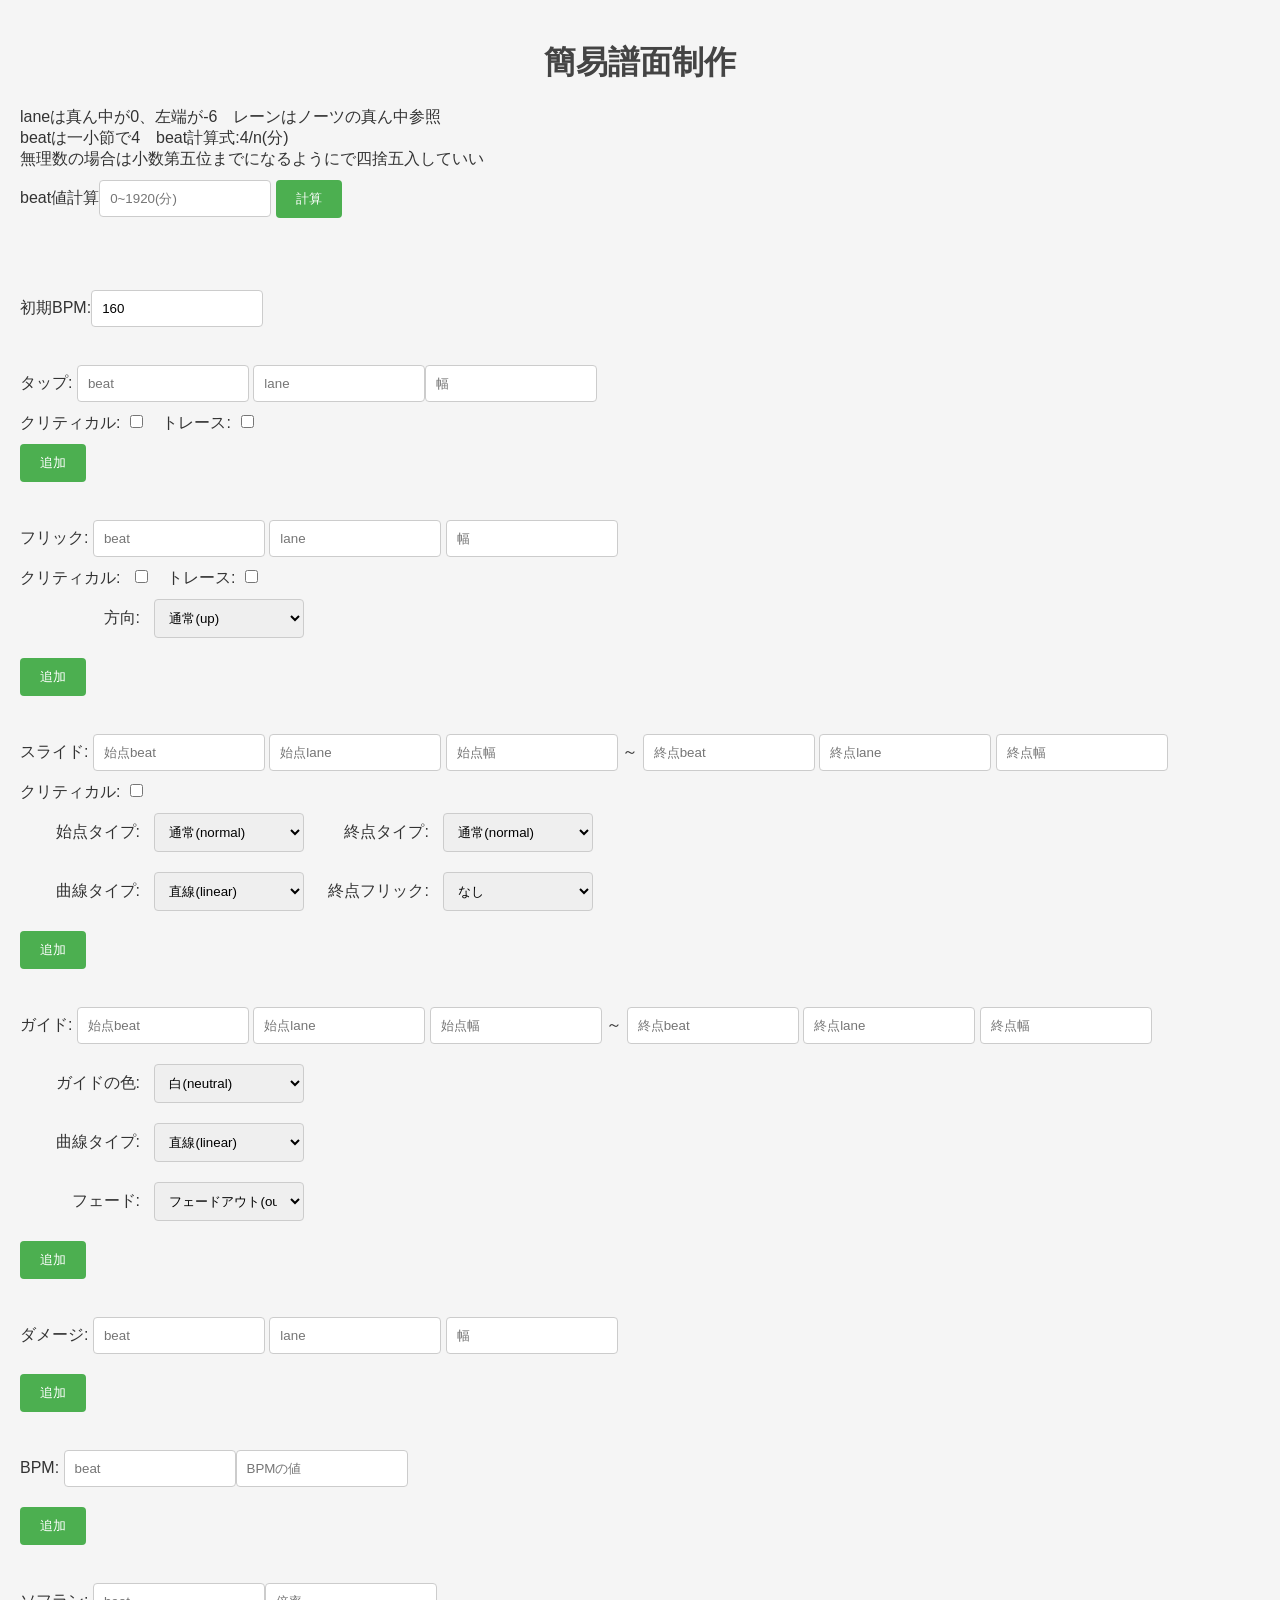
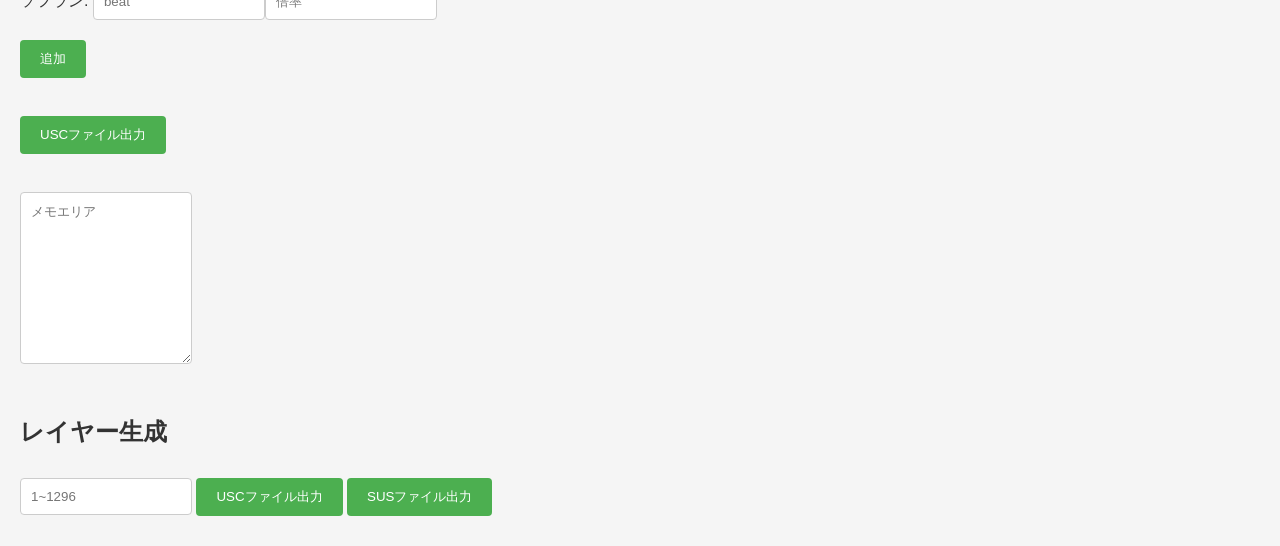
==== index.html @ 885da7bd "Update index.html" ====
<!DOCTYPE html>
<html lang="en">
<head>
<meta charset="UTF-8">
<meta name="viewport" content="width=device-width, initial-scale=1.0">
<title>簡易譜面制作ツール</title>
<link rel="stylesheet" href="Chart.css"> <!-- ここでCSSファイルをリンク -->
</head>
<body>

<h1>簡易譜面制作</h1>
laneは真ん中が0、左端が-6　レーンはノーツの真ん中参照
<br>beatは一小節で4　beat計算式:4/n(分)
<br>無理数の場合は小数第五位までになるようにで四捨五入していい<br>
beat値計算<input type="number" id="beat" min="0" max="1920" placeholder="0~1920(分)">
    <button onclick="calculation()">計算</button>
    <p id="result"></p>
<br><br>
初期BPM:<input type="number" id="inputNumber" min="0.001" max="99999" placeholder="0.001~99999">
<br><br>

タップ: <input type="number" id="Tapbeat" min="0" max="2000" placeholder="beat">
<input type="number" id="Taplane" min="-12" max="36" placeholder="lane"><input type="number" id="Tapwidth" min="0" max="36" placeholder="幅"><br>
クリティカル:<input type="checkbox" id="Tapcritical">　トレース:<input type="checkbox" id="Taptrace"><br>
<button onclick="Tapadd()">追加</button>
<br><br>

フリック:
<input type="number" id="Flickbeat" min="0" max="2000" placeholder="beat">
<input type="number" id="Flicklane" min="-12" max="24" placeholder="lane">
<input type="number" id="Flickwidth" min="0" max="36" placeholder="幅"><br>
クリティカル:
<input type="checkbox" id="Flickcritical">　トレース:<input type="checkbox" id="Flicktrace"><br>
<label for="Flickmuki">方向:</label>
<select id="Flickmuki">
    <option value="up">通常(up)</option>
    <option value="right">右(right)</option>
    <option value="left">左(left)</option>
    <option value="none">矢印なし(none)</option>
</select><br>
<button onclick="Flickadd()">追加</button>
<br><br>

スライド: 
<input type="number" id="SlidebeatSTART" min="0" max="2000" placeholder="始点beat">
<input type="number" id="SlidelaneSTART" min="-12" max="24" placeholder="始点lane">
<input type="number" id="SlidewidthSTART" min="0" max="36" placeholder="始点幅"> ～
<input type="number" id="SlidebeatEND" min="0" max="2000" placeholder="終点beat">
<input type="number" id="SlidelaneEND" min="-12" max="24" placeholder="終点lane">
<input type="number" id="SlidewidthEND" min="0" max="36" placeholder="終点幅"><br>
クリティカル:<input type="checkbox" id="Slidecritical"><br>
<label for="SlidetypeSTART">始点タイプ:</label>
<select id="SlidetypeSTART">
    <option value="normal">通常(normal)</option>
    <option value="trace">トレース(trace)</option>
    <option value="none">始点消し(none)</option>
</select>
<label for="SlidetypeEND">終点タイプ:</label>
<select id="SlidetypeEND">
    <option value="normal">通常(normal)</option>
    <option value="trace">トレース(trace)</option>
    <option value="none">終点消し(none)</option>
</select><br>
<label for="curve1">曲線タイプ:</label>
<select id="curve1">
    <option value="linear">直線(linear)</option>
    <option value="in">加速(in)</option>
    <option value="out">減速(out)</option>
    <option value="inout">加速+減速(inout)</option>
    <option value="outin">減速+加速(outin)</option>
</select>
<label for="ENDFlickmuki">終点フリック:</label>
<select id="ENDFlickmuki">
    <option value=>なし</option>
    <option value="up">通常(up)</option>
    <option value="right">右(right)</option>
    <option value="left">左(left)</option>
</select><br>
<button onclick="Slideadd()">追加</button>

<br><br>

ガイド:
<input type="number" id="GuidebeatSTART" min="0" max="2000" placeholder="始点beat">
<input type="number" id="GuidelaneSTART" min="-12" max="24" placeholder="始点lane">
<input type="number" id="GuidewidthSTART" min="0" max="36" placeholder="始点幅"> ～
<input type="number" id="GuidebeatEND" min="0" max="2000" placeholder="終点beat">
<input type="number" id="GuidelaneEND" min="-12" max="24" placeholder="終点lane">
<input type="number" id="GuidewidthEND" min="0" max="36" placeholder="終点幅"><br>
<label for="color">ガイドの色:</label>
<select id="color">
    <option value="neutral">白(neutral)</option>
    <option value="red">赤(red)</option>
    <option value="green">緑(green)</option>
    <option value="blue">青(blue)</option>
    <option value="yellow">黄(yellow)</option>
    <option value="purple">紫(purple)</option>
    <option value="cyan">水(cyan)</option>
    <option value="black">黒(black)</option>
</select><br>
<label for="curve2">曲線タイプ:</label>
<select id="curve2">
    <option value="linear">直線(linear)</option>
    <option value="in">加速(in)</option>
    <option value="out">減速(out)</option>
    <option value="inout">加速+減速(outin)</option>
    <option value="outin">減速+加速(inout)</option>
</select><br>
<label for="fade">フェード:</label>
<select id="fade">
    <option value="out">フェードアウト(out)</option>
    <option value="none">フェードなし(none)</option>
    <option value="in">フェードイン(in)</option>
</select><br>
<button onclick="Guideadd()">追加</button>

<br><br>

ダメージ:
<input type="number" id="Damagebeat" min="0" max="2000" placeholder="beat">
<input type="number" id="Damagelane" min="-12" max="24" placeholder="lane">
<input type="number" id="Damagewidth" min="0" max="36" placeholder="幅"><br>
<button onclick="Damageadd()">追加</button>
<br><br>

BPM: <input type="number" id="BPMbeat" min="0" max="2000" placeholder="beat"><input type="number" id="BPMvalue" min="0.001" max="99999" placeholder="BPMの値"><br><button onclick="BPMadd()">追加</button>
<br><br>

ソフラン: <input type="number" id="Speedbeat" min="0" max="2000" placeholder="beat"><input type="number" id="Speedvalue" min="-1000000" max="1000000" placeholder="倍率"><br><button onclick="Speedadd()">追加</button>

<br>
<br>
<button onclick="downloadUSCFile()">USCファイル出力</button>
<br>
<br>
<textarea placeholder="メモエリア"></textarea><br><br>

<h2>レイヤー生成</h2>

<input type="number" id="inputNumber2" min="1" max="1296" placeholder="1~1296">
<button onclick="downloadUSCFile1()">USCファイル出力</button>
<button onclick="downloadSUSFile1()">SUSファイル出力</button>

<script>

function calculation() {
            const beatValue = document.getElementById('beat').value;
            const beatNumber = parseFloat(beatValue);
            const result = 4 / beatNumber;
            const roundedResult = result.toFixed(10);
            document.getElementById('result').innerText = `計算結果: ${roundedResult}`;
            }

            document.addEventListener('DOMContentLoaded', function() {
            document.getElementById('inputNumber').value = 160;
        });

var chartData = {
    "usc": {
        "objects": [],
        "offset": -0.0
    },
    "version": 2
};

var tapIdCounter = 0;

function Tapadd() {
    var Tapbeat = parseFloat(document.getElementById("Tapbeat").value);
    var Taplane = parseInt(document.getElementById("Taplane").value);
    var Tapwidth = parseInt(document.getElementById("Tapwidth").value) / 2;
    var Tapcritical = document.getElementById("Tapcritical").checked;
    var Taptrace = document.getElementById("Taptrace").checked;

    if (!isNaN(Tapbeat) && !isNaN(Taplane) && !isNaN(Tapwidth)) {
        var tapObject = {
            "beat": Tapbeat,
            "critical": Tapcritical,
            "lane": Taplane,
            "size": Tapwidth,
            "timeScaleGroup": 0,
            "trace": Taptrace,
            "type": "single"
        };

        chartData.usc.objects.push(tapObject);
        console.log(chartData);

        // 表示用の要素を作成
        var tapInfo = document.createElement("div");
        tapInfo.className = "saved-info";
        tapInfo.setAttribute("data-tapid", tapIdCounter);
        tapInfo.innerHTML = `タップ  Beat:${Tapbeat}, レーン:${Taplane}, 幅:${Tapwidth * 2}, クリティカル化:${Tapcritical ? '⭕' : '❌'}, トレース化:${Taptrace ? '⭕' : '❌'}<button onclick="deleteTap(this)">削除</button>`;

        var memoArea = document.querySelector("textarea");
        memoArea.insertAdjacentElement("beforebegin", tapInfo);

        tapIdCounter++;
    } else {
        alert("全てのフィールドに有効な値を入力してください。");
    }
}

function deleteTap(button) {
    var infoElement = button.parentElement;
    var tapId = parseInt(infoElement.getAttribute("data-tapid")); // 要素のIDを取得

    var index = findTapIndexById(tapId);
    if (index !== -1) {
        chartData.usc.objects.splice(index, 1);
        console.log(chartData);
    }

    infoElement.parentNode.removeChild(infoElement);
}

function findTapIndexById(tapId) {
    for (var i = 0; i < chartData.usc.objects.length; i++) {
        if (chartData.usc.objects[i].id === tapId) {
            return i;
        }
    }
    return -1;
}

var flickIdCounter = 0;

function Flickadd() {
    var Flickbeat = parseFloat(document.getElementById("Flickbeat").value);
            var Flicklane = parseInt(document.getElementById("Flicklane").value);
            var Flickwidth = parseInt(document.getElementById("Flickwidth").value) / 2;
            var Flickcritical = document.getElementById("Flickcritical").checked;
            var Flickmuki = document.getElementById("Flickmuki").value;
            var Flicktrace = document.getElementById("Flicktrace").checked;

            if (!isNaN(Flickbeat) && !isNaN(Flicklane) && !isNaN(Flickwidth)) {
                var flickObject = {
                    "beat": Flickbeat,
                    "critical": Flickcritical,
                    "direction": Flickmuki,
                    "lane": Flicklane,
                    "size": Flickwidth,
                    "timeScaleGroup": 0,
                    "trace": Flicktrace,
                    "type": "single"
                };

                chartData.usc.objects.push(flickObject);
                console.log(chartData);

                var flickInfo = document.createElement("div");
                flickInfo.className = "saved-info";
                flickInfo.setAttribute("data-flickid", flickIdCounter);
                flickInfo.innerHTML = `フリック　Beat:${Flickbeat}, Lane:${Flicklane}, 幅:${Flickwidth * 2}, 方向:${Flickmuki}, クリティカル化:${Flickcritical ? '⭕' : '❌'}, トレース化:${Flicktrace ? '⭕' : '❌'}<button onclick="deleteFlick(this)">削除</button>`;

                var memoArea = document.querySelector("textarea");
                memoArea.insertAdjacentElement("beforebegin", flickInfo);

                flickIdCounter++;
            } else {
                alert("全てのフィールドに有効な値を入力してください。");
            }
        }

        function deleteFlick(button) {
            var infoElement = button.parentElement;
            var Flickbeat = parseFloat(infoElement.textContent.match(/Beat:\s(\d+(\.\d+)?)/)[1]);
            var index = findFlickIndex(Flickbeat);

            if (index !== -1) {
                chartData.usc.objects.splice(index, 1);
                console.log(chartData);
            }

            infoElement.parentNode.removeChild(infoElement);
        }

        function findFlickIndex(Flickbeat) {
            for (var i = 0; i < chartData.usc.objects.length; i++) {
                if (chartData.usc.objects[i].type === "single" &&
                    chartData.usc.objects[i].beat === Flickbeat) {
                    return i;
                }
            }
            return -1;
        }


var slideIdCounter = 0;

function Slideadd() {
            var SlidebeatSTART = parseFloat(document.getElementById("SlidebeatSTART").value);
            var SlidelaneSTART = parseInt(document.getElementById("SlidelaneSTART").value);
            var SlidewidthSTART = parseInt(document.getElementById("SlidewidthSTART").value) / 2;
            var SlidetypeSTART = document.getElementById("SlidetypeSTART").value;

            var SlidebeatEND = parseFloat(document.getElementById("SlidebeatEND").value);
            var SlidelaneEND = parseInt(document.getElementById("SlidelaneEND").value);
            var SlidewidthEND = parseInt(document.getElementById("SlidewidthEND").value) / 2;
            var SlidetypeEND = document.getElementById("SlidetypeEND").value;

            var curve1 = document.getElementById("curve1").value;
            var ENDFlickmuki = document.getElementById("ENDFlickmuki").value;
            var Slidecritical = document.getElementById("Slidecritical").checked;

            if (!isNaN(SlidebeatSTART) && !isNaN(SlidelaneSTART) && !isNaN(SlidewidthSTART) &&
                !isNaN(SlidebeatEND) && !isNaN(SlidelaneEND) && !isNaN(SlidewidthEND)) {

                var slideObject = {
                    "connections": [
                        {
                            "beat": SlidebeatSTART,
                            "critical": Slidecritical,
                            "ease": curve1,
                            "judgeType": SlidetypeSTART,
                            "lane": SlidelaneSTART,
                            "size": SlidewidthSTART,
                            "timeScaleGroup": 0,
                            "type": "start"
                        },
                        {
                            "beat": SlidebeatEND,
                            "critical": Slidecritical,
                            "judgeType": SlidetypeEND,
                            "lane": SlidelaneEND,
                            "size": SlidewidthEND,
                            "timeScaleGroup": 0,
                            "type": "end"
                        }
                    ],
                    "critical": false,
                    "type": "slide"
                };

                // ENDFlickmukiが空でない場合にdirectionプロパティを追加
                if (ENDFlickmuki !== "") {
                    slideObject.connections[1].direction = ENDFlickmuki;
                }

                chartData.usc.objects.push(slideObject);
                console.log(chartData);

                // 表示用の要素を作成
                var slideInfo = document.createElement("div");
                slideInfo.className = "saved-info";
                slideInfo.setAttribute("data-slideid", slideIdCounter);
                slideInfo.innerHTML = `スライド 始点Beat:${SlidebeatSTART}, 始点Lane:${SlidelaneSTART}, 始点幅:${SlidewidthSTART * 2} 終点Beat:${SlidebeatEND}, 終点Lane:${SlidelaneEND}, 終点幅:${SlidewidthEND * 2}, カーブ:${curve1}, クリティカル化:${Slidecritical ? '⭕' : '❌'}, 始点タイプ:${SlidetypeSTART}, 終点タイプ:${SlidetypeEND}, 終点フリック:${ENDFlickmuki}<button onclick="Slidedelete(this)">削除</button>`;

                var memoArea = document.querySelector("textarea");
                memoArea.insertAdjacentElement("beforebegin", slideInfo);

                slideIdCounter++;
            } else {
                alert("全てのフィールドに有効な値を入力してください。");
            }
        }

        function Slidedelete(button) {
            var infoElement = button.parentElement;
            var SlidebeatSTART = parseFloat(infoElement.textContent.match(/始点Beat:(\d+(\.\d+)?)/)[1]);
            var SlidebeatEND = parseFloat(infoElement.textContent.match(/終点Beat:(\d+(\.\d+)?)/)[1]);
            var index = findSlideIndex(SlidebeatSTART, SlidebeatEND);

            if (index !== -1) {
                chartData.usc.objects.splice(index, 1);
                console.log(chartData);
            }

            infoElement.parentNode.removeChild(infoElement);
        }

        function findSlideIndex(SlidebeatSTART, SlidebeatEND) {
            for (var i = 0; i < chartData.usc.objects.length; i++) {
                if (chartData.usc.objects[i].type === "slide" &&
                    chartData.usc.objects[i].connections[0].beat === SlidebeatSTART &&
                    chartData.usc.objects[i].connections[1].beat === SlidebeatEND) {
                    return i;
                }
            }
            return -1;
        }

function deleteSlide(button) {
    var infoElement = button.parentElement;
    var slideId = parseInt(infoElement.getAttribute("data-slideid"));

    infoElement.parentNode.removeChild(infoElement);

    var SlidebeatSTART = parseFloat(infoElement.textContent.match(/開始Beat:\s(\d+(\.\d+)?)/)[1]);
    var index = findSlideIndex(SlidebeatSTART);
    if (index !== -1) {
        chartData.usc.objects.splice(index, 1);
        console.log(chartData);
    }
}

function findSlideIndex(SlidebeatSTART) {
    for (var i = 0; i < chartData.usc.objects.length; i++) {
        if (chartData.usc.objects[i].type === "slide" &&
            chartData.usc.objects[i].connections[0].beat === SlidebeatSTART) {
            return i;
        }
    }
    return -1;
}

var guideIdCounter = 0;

function Guideadd() {
            var GuidebeatSTART = parseFloat(document.getElementById("GuidebeatSTART").value);
            var GuidelaneSTART = parseInt(document.getElementById("GuidelaneSTART").value);
            var GuidewidthSTART = parseInt(document.getElementById("GuidewidthSTART").value) / 2;

            var GuidebeatEND = parseFloat(document.getElementById("GuidebeatEND").value);
            var GuidelaneEND = parseInt(document.getElementById("GuidelaneEND").value);
            var GuidewidthEND = parseInt(document.getElementById("GuidewidthEND").value) / 2;

            var curve2 = document.getElementById("curve2").value;
            var color = document.getElementById("color").value;
            var fade = document.getElementById("fade").value;

            if (!isNaN(GuidebeatSTART) && !isNaN(GuidelaneSTART) && !isNaN(GuidewidthSTART) &&
                !isNaN(GuidebeatEND) && !isNaN(GuidelaneEND) && !isNaN(GuidewidthEND)) {

                var guideObject = {
                    "color": color,
                    "fade": fade,
                    "midpoints": [
                        {
                            "beat": GuidebeatSTART,
                            "ease": curve2,
                            "lane": GuidelaneSTART,
                            "size": GuidewidthSTART,
                            "timeScaleGroup": 0
                        },
                        {
                            "beat": GuidebeatEND,
                            "ease": curve2,
                            "lane": GuidelaneEND,
                            "size": GuidewidthEND,
                            "timeScaleGroup": 0
                        }
                    ],
                    "type": "guide"
                };

                chartData.usc.objects.push(guideObject);
                console.log(chartData);

                // 表示用の要素を作成
                var guideInfo = document.createElement("div");
                guideInfo.className = "saved-info";
                guideInfo.setAttribute("data-guideid", guideIdCounter);
                guideInfo.innerHTML = `ガイド 始点Beat:${GuidebeatSTART}, 始点Lane:${GuidelaneSTART}, 始点幅:${GuidewidthSTART * 2} 終点Beat:${GuidebeatEND}, 終点Lane:${GuidelaneEND}, 終点幅:${GuidewidthEND * 2}, カーブ:${curve2}, 色:${color}, フェード:${fade}<button onclick="Guidedelete(this)">削除</button>`;

                var memoArea = document.querySelector("textarea");
                memoArea.insertAdjacentElement("beforebegin", guideInfo);

                guideIdCounter++;
            } else {
                alert("全てのフィールドに有効な値を入力してください。");
            }
        }

        function Guidedelete(button) {
            var infoElement = button.parentElement;
            var GuidebeatSTART = parseFloat(infoElement.textContent.match(/始点Beat:(\d+(\.\d+)?)/)[1]);
            var GuidebeatEND = parseFloat(infoElement.textContent.match(/終点Beat:(\d+(\.\d+)?)/)[1]);
            var index = findGuideIndex(GuidebeatSTART, GuidebeatEND);

            if (index !== -1) {
                chartData.usc.objects.splice(index, 1);
                console.log(chartData);
            }

            infoElement.parentNode.removeChild(infoElement);
        }

        function findGuideIndex(GuidebeatSTART, GuidebeatEND) {
            for (var i = 0; i < chartData.usc.objects.length; i++) {
                if (chartData.usc.objects[i].type === "guide" &&
                    chartData.usc.objects[i].midpoints[0].beat === GuidebeatSTART &&
                    chartData.usc.objects[i].midpoints[1].beat === GuidebeatEND) {
                    return i;
                }
            }
            return -1;
        }

var bpmIdCounter = 0;

function BPMadd() {
    var BPMbeat = parseFloat(document.getElementById("BPMbeat").value);
    var BPMvalue = parseFloat(document.getElementById("BPMvalue").value);

    if (!isNaN(BPMbeat) && !isNaN(BPMvalue)) {
        var bpmObject = {
            "id": bpmIdCounter,
            "beat": BPMbeat,
            "bpm": BPMvalue,
            "type": "bpm"
        };

        var index = findTimeScaleGroupIndex();
        if (index === -1) {
            chartData.usc.objects.push(bpmObject);
        } else {
            chartData.usc.objects.splice(index, 0, bpmObject);
        }
        console.log(chartData);

        // 表示用の要素を作成
        var bpmInfo = document.createElement("div");
        bpmInfo.className = "saved-info";
        bpmInfo.setAttribute("data-bpmid", bpmIdCounter);
        bpmInfo.innerHTML = `BPM Beat:${BPMbeat}, BPM:${BPMvalue} <button onclick="deleteBPM(this)">削除</button>`;

        var memoArea = document.querySelector("textarea");
        memoArea.insertAdjacentElement("beforebegin", bpmInfo);

        bpmIdCounter++;
    } else {
        alert("全てのフィールドに有効な値を入力してください。");
    }
}

function deleteBPM(button) {
    var infoElement = button.parentElement;
    var bpmId = parseInt(infoElement.getAttribute("data-bpmid"));

    var index = findBPMIndexById(bpmId);
    if (index !== -1) {
        chartData.usc.objects.splice(index, 1);
        console.log(chartData);
    }

    infoElement.parentNode.removeChild(infoElement);
}

function findBPMIndexById(bpmId) {
    for (var i = 0; i < chartData.usc.objects.length; i++) {
        if (chartData.usc.objects[i].id === bpmId && chartData.usc.objects[i].type === "bpm") {
            return i;
        }
    }
    return -1;
}

function findTimeScaleGroupIndex() {
    for (var i = 0; i < chartData.usc.objects.length; i++) {
        if (chartData.usc.objects[i].type === "timeScaleGroup") {
            return i;
        }
    }
    return -1;
}

var speedIdCounter = 0;

function Speedadd() {
    var Speedbeat = parseFloat(document.getElementById("Speedbeat").value);
    var Speedvalue = parseFloat(document.getElementById("Speedvalue").value);

    if (!isNaN(Speedbeat) && !isNaN(Speedvalue)) {
        var speedChange = {
            "beat": Speedbeat,
            "timeScale": Speedvalue
        };

        var timeScaleGroup = chartData.usc.objects.find(obj => obj.type === "timeScaleGroup");
        if (!timeScaleGroup) {

            timeScaleGroup = {
                "changes": [
                    {
                        "beat": 0,
                        "timeScale": 1
                    }
                ],
                "type": "timeScaleGroup"
            };
            chartData.usc.objects.push(timeScaleGroup);
        }

        timeScaleGroup.changes.push(speedChange);
        console.log(chartData);

        // 表示用の要素を作成
        var speedInfo = document.createElement("div");
        speedInfo.className = "saved-info";
        speedInfo.setAttribute("data-speedid", speedIdCounter);
        speedInfo.innerHTML = `速度変化 Beat:${Speedbeat}, 倍率:${Speedvalue} <button onclick="deleteSpeed(this)">削除</button>`;

        var memoArea = document.querySelector("textarea");
        memoArea.insertAdjacentElement("beforebegin", speedInfo);

        speedIdCounter++;
    } else {
        alert("全てのフィールドに有効な値を入力してください。");
    }
}

function deleteSpeed(button) {
    var infoElement = button.parentElement;
    var speedId = parseInt(infoElement.getAttribute("data-speedid"));

    // 表示されている要素を削除
    infoElement.parentNode.removeChild(infoElement);

    // chartDataから削除
    var Speedbeat = parseFloat(infoElement.textContent.match(/Beat:\s(\d+(\.\d+)?)/)[1]);
    var index = findSpeedChangeIndex(Speedbeat);
    if (index !== -1) {
        chartData.usc.objects.forEach(obj => {
            if (obj.type === "timeScaleGroup") {
                obj.changes.splice(index, 1);
                console.log(chartData);
            }
        });
    }
}

function findSpeedChangeIndex(Speedbeat) {
    // beatに一致するtimeScaleを検索
    for (var obj of chartData.usc.objects) {
        if (obj.type === "timeScaleGroup") {
            for (var i = 0; i < obj.changes.length; i++) {
                if (obj.changes[i].beat === Speedbeat) {
                    return i;
                }
            }
        }
    }
    return -1;
}

var damageIdCounter = 0;

function Damageadd() {
    var Damagebeat = parseFloat(document.getElementById("Damagebeat").value);
    var Damagelane = parseInt(document.getElementById("Damagelane").value);
    var Damagewidth = parseInt(document.getElementById("Damagewidth").value) / 2;

    if (!isNaN(Damagebeat) && !isNaN(Damagelane) && !isNaN(Damagewidth)) {
        var damageObject = {
            "beat": Damagebeat,
            "lane": Damagelane,
            "size": Damagewidth,
            "timeScaleGroup": 0,
            "type": "damage"
        };

        chartData.usc.objects.push(damageObject);
        console.log(chartData);

        // 表示用の要素を作成
        var damageInfo = document.createElement("div");
        damageInfo.className = "saved-info";
        damageInfo.setAttribute("data-damageid", damageIdCounter);
        damageInfo.innerHTML = `ダメージ Beat: ${Damagebeat}, Lane: ${Damagelane}, 幅: ${Damagewidth * 2} <button onclick="deleteDamage(this)">削除</button>`;

        var memoArea = document.querySelector("textarea");
        memoArea.insertAdjacentElement("beforebegin", damageInfo);

        damageIdCounter++;
    } else {
        alert("全てのフィールドに有効な値を入力してください。");
    }
}

function deleteDamage(button) {
    var infoElement = button.parentElement;
    var damageId = parseInt(infoElement.getAttribute("data-damageid"));

    infoElement.parentNode.removeChild(infoElement);

    var Damagebeat = parseFloat(infoElement.textContent.match(/Beat:\s(\d+(\.\d+)?)/)[1]);
    var index = findDamageIndex(Damagebeat);
    if (index !== -1) {
        chartData.usc.objects.splice(index, 1);
        console.log(chartData);
    }
}

function findDamageIndex(Damagebeat) {
    for (var i = 0; i < chartData.usc.objects.length; i++) {
        if (chartData.usc.objects[i].type === "damage" &&
            chartData.usc.objects[i].beat === Damagebeat) {
            return i;
        }
    }
    return -1;
}


function downloadUSCFile() {
    var inputElement = document.getElementById("inputNumber");
    var bpm = parseFloat(inputElement.value);

    if (bpm >= 0.1 && bpm <= 99999) {
        var bpmObject = {
            "beat": 0.0,
            "bpm": bpm,
            "type": "bpm"
        };

        var timeScaleGroupObject = {
            "changes": [
                {
                    "beat": 0.0,
                    "timeScale": 1.0
                }
            ],
            "type": "timeScaleGroup"
        };

        chartData.usc.objects.unshift(bpmObject, timeScaleGroupObject);

        var blob = new Blob([JSON.stringify(chartData, null, 4)], {type: "application/json"});
        
        var link = document.createElement("a");
        link.href = window.URL.createObjectURL(blob);
        link.download = "chart.usc";

        document.body.appendChild(link);
        link.click();

        document.body.removeChild(link);
    } else {
        alert("BPMに数字を入力してください。");
    }
}


function toBase36(num) {
    return num.toString(36).toUpperCase().padStart(2, '0');
}

function downloadUSCFile1() {
    var inputElement = document.getElementById("inputNumber2");
    var number = inputElement.value;

    if (number >= 1 && number <= 1296) {
        // Create a JSON object with the desired content
        var jsonData = {
            "usc": {
                "objects": [
                    {
                        "beat": 0.0,
                        "bpm": 160.0,
                        "type": "bpm"
                    },
                    {
                        "changes": [
                            {
                                "beat": 0.0,
                                "timeScale": 1.0
                            }
                        ],
                        "type": "timeScaleGroup"
                    }
                ],
                "offset": -0.0
            },
            "version": 2
        };

        // Add additional timeScaleGroup objects for numbers larger than 2
        for (var i = 2; i <= number; i++) {
            jsonData.usc.objects.push({
                "changes": [
                    {
                        "beat": 0.0,
                        "timeScale": 1.0
                    }
                ],
                "type": "timeScaleGroup"
            });
        }

        // Convert JSON to Blob
        var blob = new Blob([JSON.stringify(jsonData, null, 4)], {type: "application/json"});
        
        // Create a link element
        var link = document.createElement("a");
        link.href = window.URL.createObjectURL(blob);
        link.download = number + " Layers.usc";

        // Append link to the body and click it
        document.body.appendChild(link);
        link.click();

        // Clean up
        document.body.removeChild(link);
    } else {
        alert("1から1296までの数字を入力してください。");
    }
}

function downloadSUSFile1() {
    var inputElement = document.getElementById("inputNumber2");
    var number = inputElement.value;

    if (number == 1) {
        // Create the content for the .sus file
        var susData = `#TITLE ""\n#ARTIST ""\n#DESIGNER ""\n#WAVEOFFSET 0\n#REQUEST "ticks_per_beat 480"\n#REQUEST "side_lane true"\n#REQUEST "lane_offset 0"\n\n#00002: 4\n\n#BPM01: 160\n#00008: 01\n\n#TIL00: "0'0:1"\n#HISPEED 00`;

        // Convert content to Blob
        var blob = new Blob([susData], {type: "text/plain"});

        // Create a link element
        var link = document.createElement("a");
        link.href = window.URL.createObjectURL(blob);
        link.download = "1 Layer.sus";

        // Append link to the body and click it
        document.body.appendChild(link);
        link.click();

        // Clean up
        document.body.removeChild(link);
    } else if (number >= 2 && number <= 1296) {
        // Create the content for the .sus file
        var susData = `#TITLE ""\n#ARTIST ""\n#DESIGNER ""\n#WAVEOFFSET 0\n#REQUEST "ticks_per_beat 480"\n#REQUEST "side_lane true"\n#REQUEST "lane_offset 0"\n\n#00002: 4\n\n#BPM01: 160\n#00008: 01\n\n#TIL00: "0'0:1"\n#HISPEED 00\n`;

        for (var i = 1; i < number; i++) {
            var base36Number = toBase36(i);
            susData += `#TIL${base36Number}: "0'0:1"\n#HISPEED ${base36Number}\n`;
        }

        // Convert content to Blob
        var blob = new Blob([susData], {type: "text/plain"});

        // Create a link element
        var link = document.createElement("a");
        link.href = window.URL.createObjectURL(blob);
        link.download = number + " Layers.sus";

        // Append link to the body and click it
        document.body.appendChild(link);
        link.click();

        // Clean up
        document.body.removeChild(link);
    } else {
        alert("1から1296までの数字を入力してください。");
    }
}
</script>

</body>
</html>
---- Chart.css ----
/* Cheat.css */

body {
    font-family: Arial, sans-serif;
    background-color: #f5f5f5;
    color: #333;
    margin: 0;
    padding: 20px;
}

h1 {
    text-align: center;
    color: #444;
}

input[type="number"], select, textarea {
    width: calc(100% - 20px);
    padding: 10px;
    margin: 10px 0;
    border: 1px solid #ccc;
    border-radius: 4px;
}

button {
    background-color: #4CAF50;
    color: white;
    padding: 10px 20px;
    margin: 10px 0;
    border: none;
    border-radius: 4px;
    cursor: pointer;
}

button:hover {
    background-color: #45a049;
}

textarea {
    width: calc(100% - 22px);
    height: 150px;
    padding: 10px;
    border: 1px solid #ccc;
    border-radius: 4px;
}

.saved-info {
    background-color: #ffffff;
    border: 1px solid #ddd;
    border-radius: 4px;
    padding: 10px;
    margin: 10px 0;
}

.saved-info button {
    background-color: #ff4d4d;
    color: white;
    padding: 5px 10px;
    border: none;
    border-radius: 4px;
    cursor: pointer;
    margin-left: 10px;
}

.saved-info button:hover {
    background-color: #ff3333;
}

label {
    display: inline-block;
    width: 120px;
    text-align: right;
    margin-right: 10px;
}

input[type="checkbox"] {
    margin-left: 10px;
}

@media (min-width: 768px) {
    input[type="number"], select, textarea {
        width: 150px;
    }
}
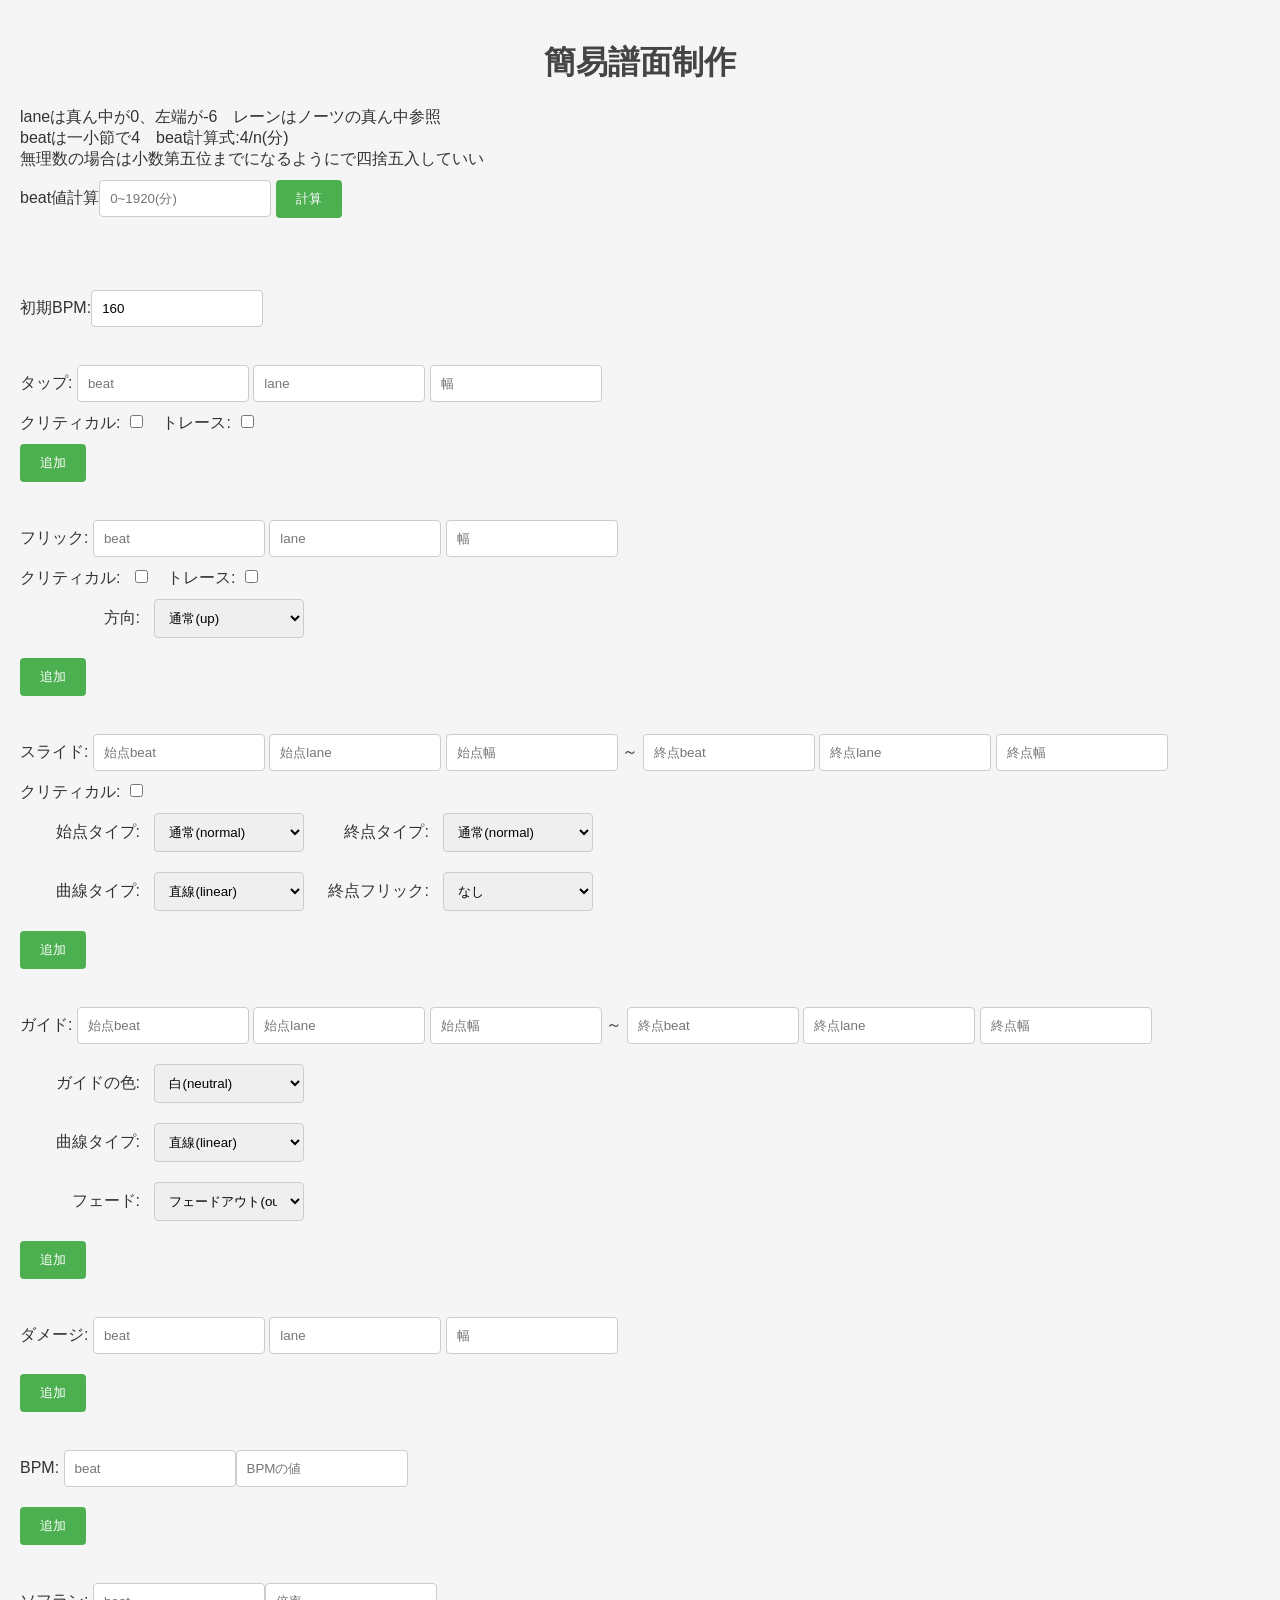
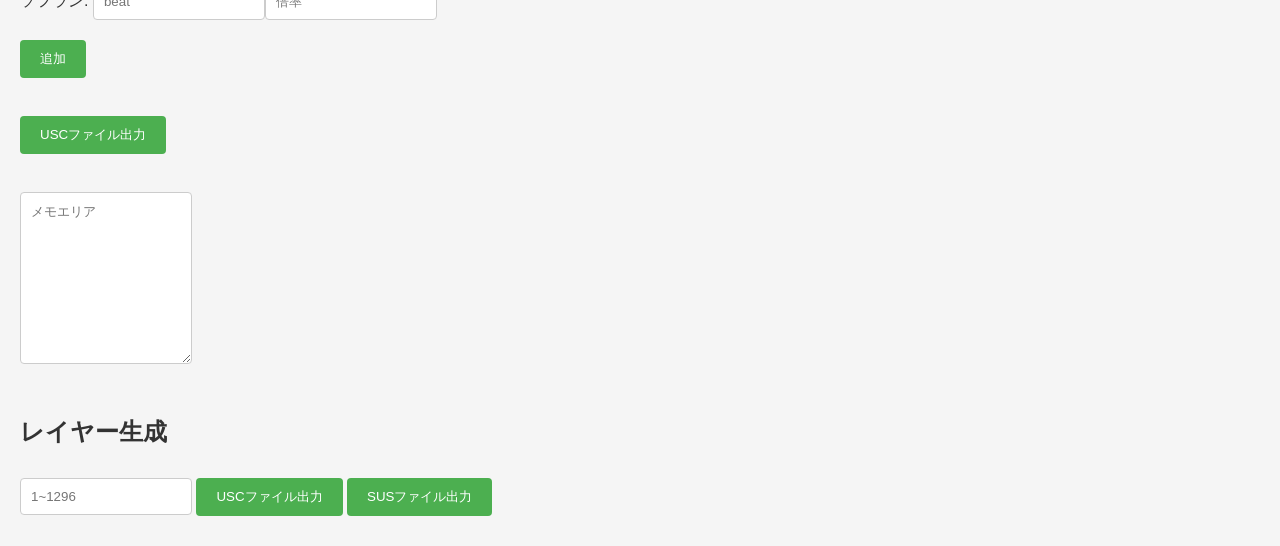
==== commit 2e5bbb85: "Update index.html" ====
--- a/index.html
+++ b/index.html
@@ -20,9 +20,11 @@
 <br><br>
 
 タップ: <input type="number" id="Tapbeat" min="0" max="2000" placeholder="beat">
-<input type="number" id="Taplane" min="-12" max="36" placeholder="lane"><input type="number" id="Tapwidth" min="0" max="36" placeholder="幅"><br>
-クリティカル:<input type="checkbox" id="Tapcritical">　トレース:<input type="checkbox" id="Taptrace"><br>
-<button onclick="Tapadd()">追加</button>
+    <input type="number" id="Taplane" min="-12" max="36" placeholder="lane">
+    <input type="number" id="Tapwidth" min="0" max="36" placeholder="幅">
+    <br>クリティカル:<input type="checkbox" id="Tapcritical">　トレース:<input type="checkbox" id="Taptrace">
+    <br>
+    <button onclick="Tapadd()">追加</button>
 <br><br>
 
 フリック:
@@ -166,63 +168,58 @@
 var tapIdCounter = 0;
 
 function Tapadd() {
-    var Tapbeat = parseFloat(document.getElementById("Tapbeat").value);
-    var Taplane = parseInt(document.getElementById("Taplane").value);
-    var Tapwidth = parseInt(document.getElementById("Tapwidth").value) / 2;
-    var Tapcritical = document.getElementById("Tapcritical").checked;
-    var Taptrace = document.getElementById("Taptrace").checked;
-
-    if (!isNaN(Tapbeat) && !isNaN(Taplane) && !isNaN(Tapwidth)) {
-        var tapObject = {
-            "beat": Tapbeat,
-            "critical": Tapcritical,
-            "lane": Taplane,
-            "size": Tapwidth,
-            "timeScaleGroup": 0,
-            "trace": Taptrace,
-            "type": "single"
-        };
-
-        chartData.usc.objects.push(tapObject);
-        console.log(chartData);
-
-        // 表示用の要素を作成
-        var tapInfo = document.createElement("div");
-        tapInfo.className = "saved-info";
-        tapInfo.setAttribute("data-tapid", tapIdCounter);
-        tapInfo.innerHTML = `タップ  Beat:${Tapbeat}, レーン:${Taplane}, 幅:${Tapwidth * 2}, クリティカル化:${Tapcritical ? '⭕' : '❌'}, トレース化:${Taptrace ? '⭕' : '❌'}<button onclick="deleteTap(this)">削除</button>`;
-
-        var memoArea = document.querySelector("textarea");
-        memoArea.insertAdjacentElement("beforebegin", tapInfo);
-
-        tapIdCounter++;
-    } else {
-        alert("全てのフィールドに有効な値を入力してください。");
-    }
-}
-
-function deleteTap(button) {
-    var infoElement = button.parentElement;
-    var tapId = parseInt(infoElement.getAttribute("data-tapid")); // 要素のIDを取得
-
-    var index = findTapIndexById(tapId);
-    if (index !== -1) {
-        chartData.usc.objects.splice(index, 1);
-        console.log(chartData);
-    }
-
-    infoElement.parentNode.removeChild(infoElement);
-}
-
-function findTapIndexById(tapId) {
-    for (var i = 0; i < chartData.usc.objects.length; i++) {
-        if (chartData.usc.objects[i].id === tapId) {
-            return i;
-        }
-    }
-    return -1;
-}
-
+            var Tapbeat = parseFloat(document.getElementById("Tapbeat").value);
+            var Taplane = parseInt(document.getElementById("Taplane").value);
+            var Tapwidth = parseInt(document.getElementById("Tapwidth").value) / 2;
+            var Tapcritical = document.getElementById("Tapcritical").checked;
+
+            if (!isNaN(Tapbeat) && !isNaN(Taplane) && !isNaN(Tapwidth)) {
+                var tapObject = {
+                    "beat": Tapbeat,
+                    "lane": Taplane,
+                    "size": Tapwidth,
+                    "critical": Tapcritical,
+                    "timeScaleGroup": 0,
+                    "type": "tap"
+                };
+
+                chartData.usc.objects.push(tapObject);
+                console.log(chartData);
+
+                // 表示用の要素を作成
+                var tapInfo = document.createElement("div");
+                tapInfo.className = "saved-info";
+                tapInfo.setAttribute("data-tapid", tapIdCounter);
+                tapInfo.innerHTML = `タップ Beat:${Tapbeat}, Lane:${Taplane}, 幅:${Tapwidth * 2}, クリティカル:${Tapcritical ? '⭕' : '❌'} <button onclick="deleteTap(this)">削除</button>`;
+
+                var memoArea = document.querySelector("textarea");
+                memoArea.insertAdjacentElement("beforebegin", tapInfo);
+
+                tapIdCounter++;
+            } else {
+                alert("全てのフィールドに有効な値を入力してください。");
+            }
+        }
+
+        function deleteTap(button) {
+            var tapInfo = button.parentElement;
+            var tapId = parseInt(tapInfo.getAttribute("data-tapid"));
+
+            // chartDataから削除
+            chartData.usc.objects = chartData.usc.objects.filter((obj, index) => {
+                return index !== tapId || obj.type !== "tap";
+            });
+
+            // 削除した後のインデックスを調整
+            document.querySelectorAll(".saved-info[data-tapid]").forEach((info, index) => {
+                info.setAttribute("data-tapid", index);
+            });
+
+            // 表示から削除
+            tapInfo.remove();
+
+            console.log(chartData);
+        }
 var flickIdCounter = 0;
 
 function Flickadd() {
